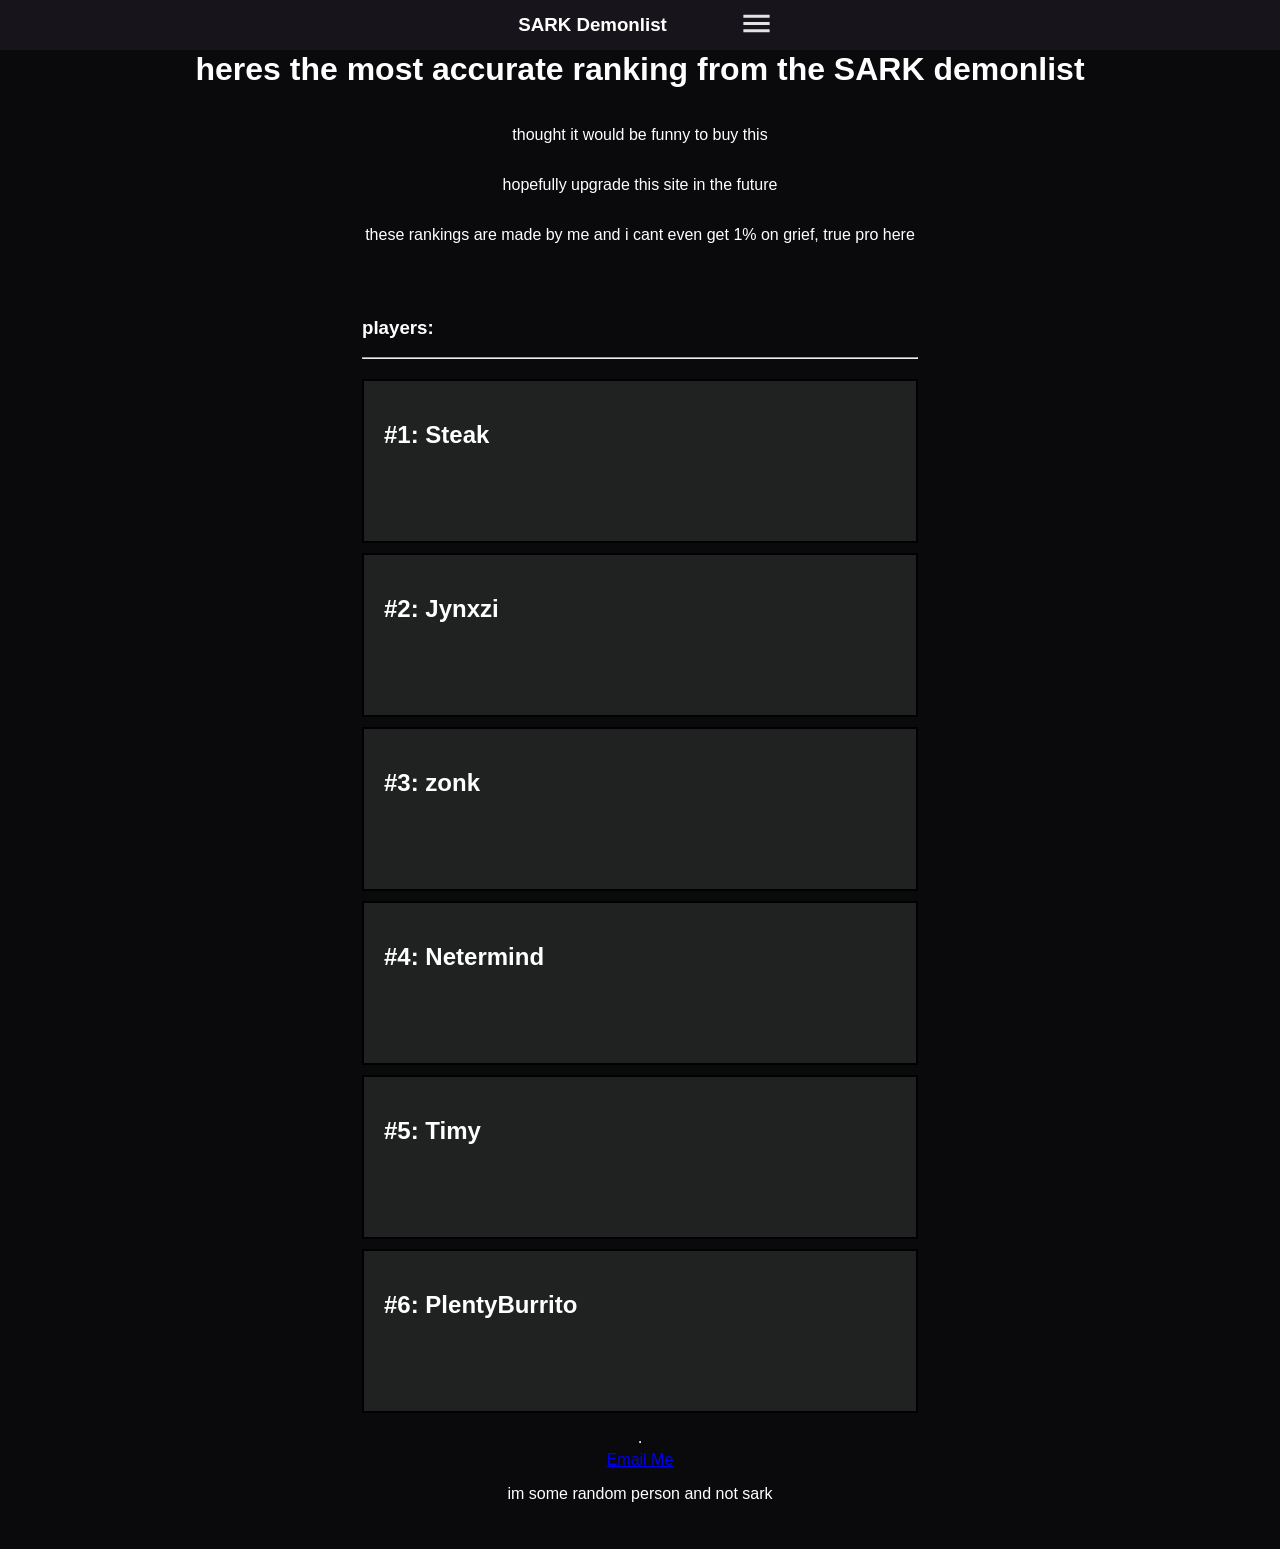
==== players.html @ c1492d5f "OG files upload" ====
<!DOCTYPE html>
<html lang="en">

<head>
    <meta charset="UTF-8">
    <meta name="viewport" content="width=device-width, initial-scale=1.0">
    <title>Sark Demonlist</title>
    <link rel="stylesheet" href="style.css">
</head>

<body>
    <div id="topbar">
        <div id="topbarInner">
            <h3 id="sarkdemtitle">SARK Demonlist</h3>
            <a href="index.html">
                <button id="leaderboardToggle" title="Leaderboard"></button>
            </a>
        </div>
    </div>
    <h1>heres the most accurate ranking from the SARK demonlist</h1>
    <p>thought it would be funny to buy this</p>
    <p>hopefully upgrade this site in the future</p>
    <p>these rankings are made by me and i cant even get 1% on grief, true pro here</p>
    <br>

    <main>
        <h3>players:</h3>

        <hr>
        <h2>
            <div id="playersDiv">
            </div>
        </h2>
    </main>

    <hr>

    <a href="mailto:noahtouchton9@gmail.com">Email Me</a>
    <p>im some random person and not sark</p>

    <!--im on sarks side if you couldnt tell-->
    <script src="player.js"></script>
</body>

</html>
---- style.css ----
html,
body {
    overflow-x: hidden;
}

body {
    margin: 30px;
    font-family: Verdana, Geneva, Tahoma, sans-serif;
    display: flex;
    justify-content: center;
    align-items: center;
    flex-direction: column;
    background-color: #0a0a0d;
    color: white;
}

main {
    margin-top: 20px;
}

.level {
    background-color: rgb(32, 34, 34);
    border: solid black 2px;
    margin-top: 10px;
    padding: 20px;
    padding-top: 40px;
    margin-bottom: 10px;
    width: 40vw;
    height: 100px
}

#topbar {
    width: 100vw;
    height: 50px;
    position: fixed;
    top: 0;
    left: 0;
    font-size: 2.em;
    font-weight: bold;
    background-color: rgb(23, 21, 27);
    display: flex;
    justify-content: center;
    align-items: center;
}

#topbar h3 {
    /*transform: translateY(-50px);*/
}

.centeralign {
    text-align: center;
}

#leaderboardToggle {
    transform: translateX(30px);
    width: 35px;
    height: 35px;
    background-image: url(res/img/menu.svg);
    background-size: 100% 100%;
    background-color: rgba(0, 0, 0, 0);
    border: none;
    cursor: pointer;
}

#leaderboardToggle:hover {
    background-color: rgba(240, 248, 255, 0.139);
    border-radius: 5px;
}

#topbarInner {
    width: 40%;
    height: 100%;
    display: flex;
    justify-content: center;
    align-items: center;
}

#topbarInner h3 {
    transform: translateX(-30px);
    text-decoration: none;
    cursor: pointer;
    padding: 8px 12px;
}

#topbarInner h3:hover {
    background-color: rgba(240, 248, 255, 0.139);
    border-radius: 5px;
}
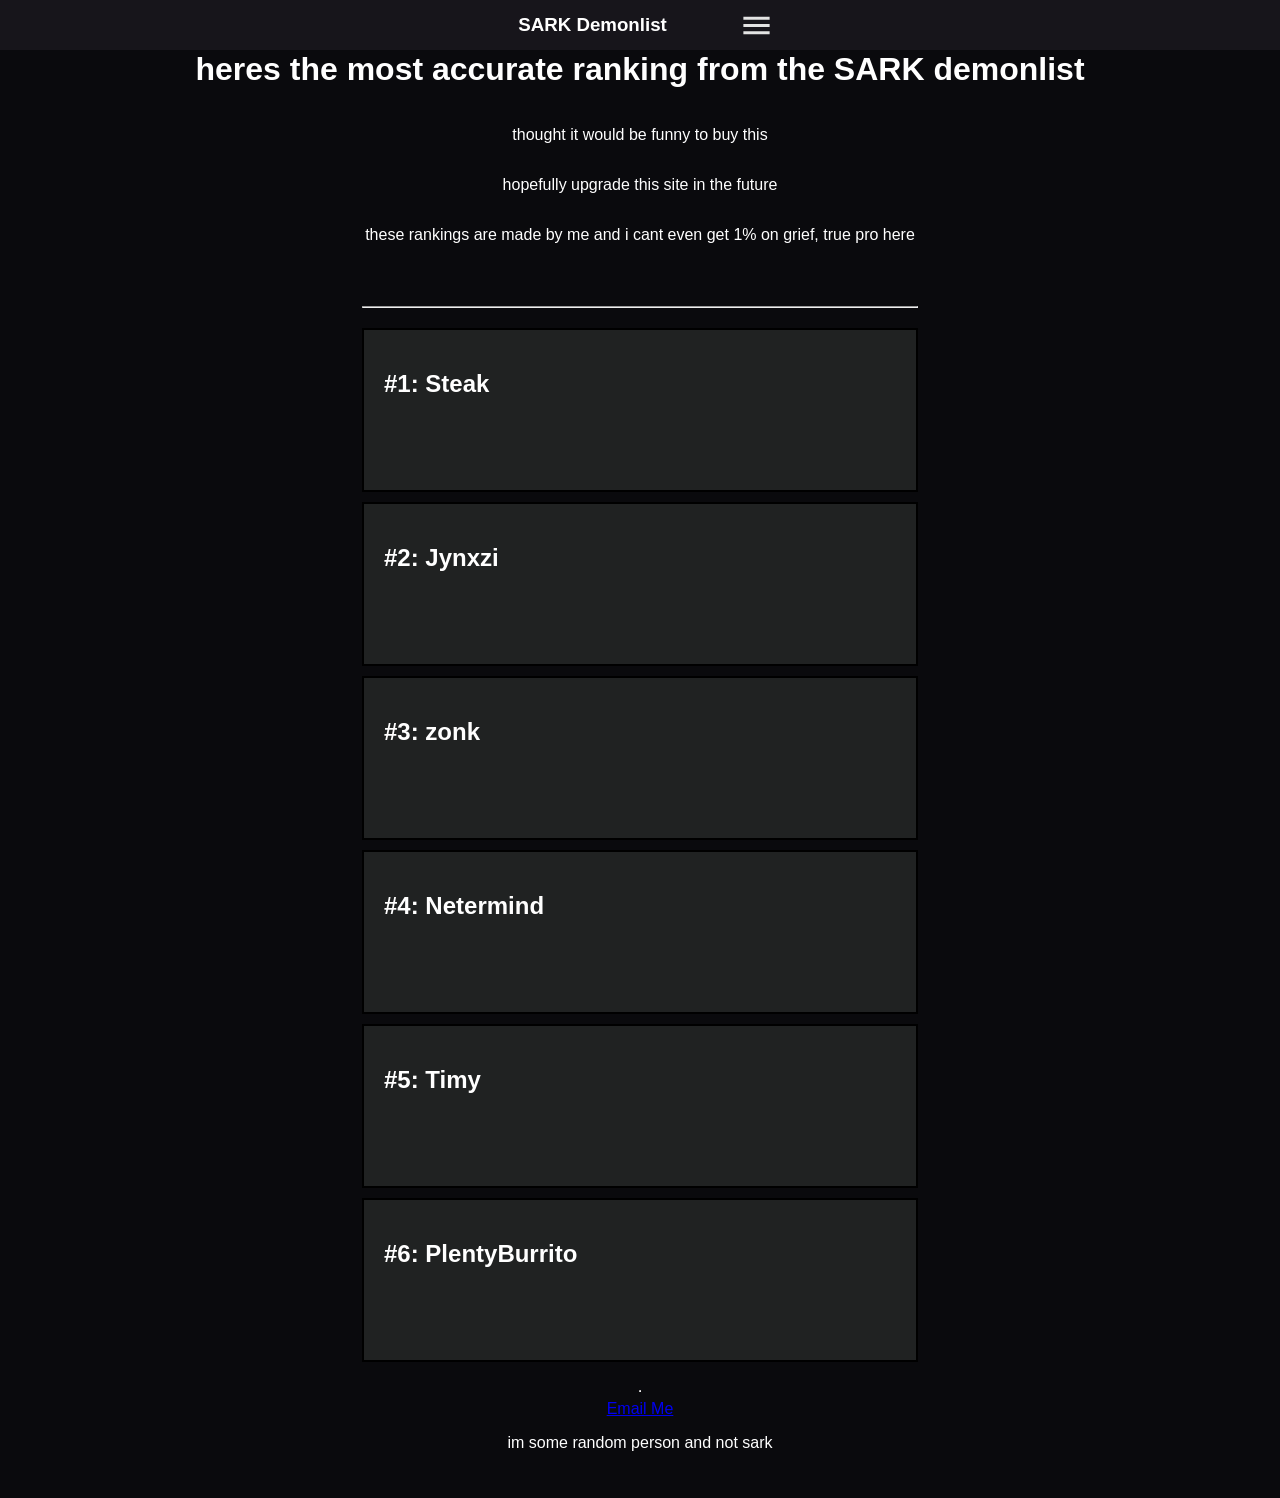
==== commit 65d7977f: "Add dropdown menu for leaderboard navigation Replaced leaderboard link with a dropdown menu containi" ====
--- a/players.html
+++ b/players.html
@@ -12,9 +12,19 @@
     <div id="topbar">
         <div id="topbarInner">
             <h3 id="sarkdemtitle">SARK Demonlist</h3>
-            <a href="index.html">
-                <button id="leaderboardToggle" title="Leaderboard"></button>
-            </a>
+            <button id="leaderboardToggle" type="button" title="Leaderboard" aria-expanded="false"
+                aria-controls="dropdown-leaderboard"></button>
+            <div id="dropdown-leaderboard" hidden>
+                <div>
+                    <a href="index.html">Levels List</a>
+                </div>
+                <div>
+                    <a href="players.html">Players List</a>
+                </div>
+                <div>
+                    <a href="about.html">About</a>
+                </div>
+            </div>
         </div>
     </div>
     <h1>heres the most accurate ranking from the SARK demonlist</h1>
@@ -24,8 +34,6 @@
     <br>
 
     <main>
-        <h3>players:</h3>
-
         <hr>
         <h2>
             <div id="playersDiv">
@@ -42,4 +50,4 @@
     <script src="player.js"></script>
 </body>
 
-</html>+</html>
